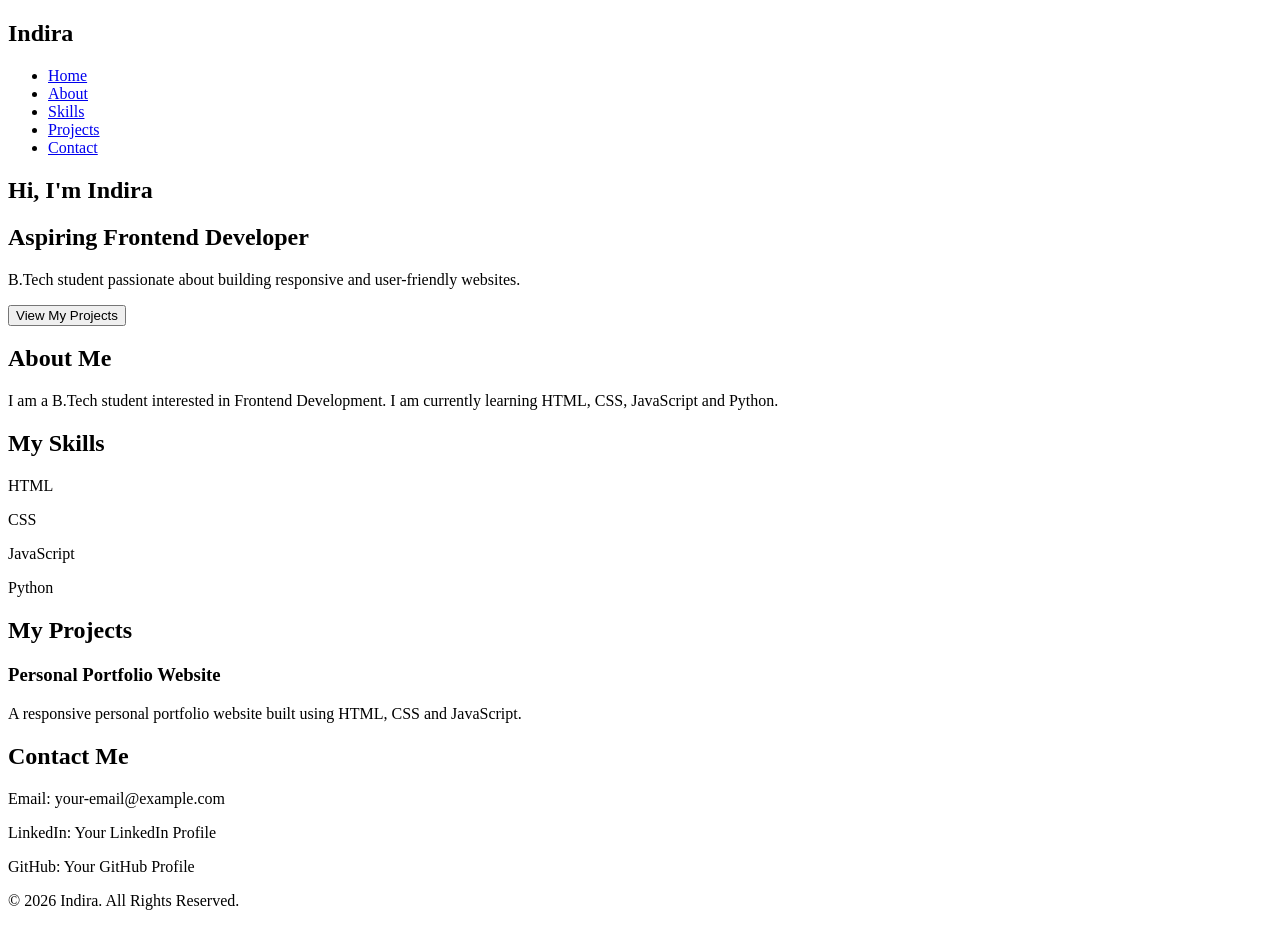
==== index.html @ 937cc615 "Rename .thml.html to index.html" ====
<!DOCTYPE html>
<html lang="en">
<head>
    <meta charset="UTF-8">
    <meta name="viewport" content="width=device-width, initial-scale=1.0">
    <title>Indira | Frontend Developer</title>
    <link rel="stylesheet" href="style.css">
</head>

<body>

    <header>
        <nav>
            <h2>Indira</h2>

            <ul>
                <li><a href="#home">Home</a></li>
                <li><a href="#about">About</a></li>
                <li><a href="#skills">Skills</a></li>
                <li><a href="#projects">Projects</a></li>
                <li><a href="#contact">Contact</a></li>
            </ul>
        </nav>
    </header>

    <section id="home">
        <h1>Hi, I'm Indira </h1>
        <h2>Aspiring Frontend Developer</h2>
        <p>
            B.Tech student passionate about building responsive
            and user-friendly websites.
        </p>

        <button>View My Projects</button>
    </section>

    <section id="about">
        <h2>About Me</h2>
        <p>
            I am a B.Tech student interested in Frontend Development.
            I am currently learning HTML, CSS, JavaScript and Python.
        </p>
    </section>

    <section id="skills">
        <h2>My Skills</h2>

        <div>
            <p>HTML</p>
            <p>CSS</p>
            <p>JavaScript</p>
            <p>Python</p>
        </div>
    </section>

    <section id="projects">
        <h2>My Projects</h2>

        <div>
            <h3>Personal Portfolio Website</h3>
            <p>
                A responsive personal portfolio website built using
                HTML, CSS and JavaScript.
            </p>
        </div>
    </section>

    <section id="contact">
        <h2>Contact Me</h2>

        <p>Email: your-email@example.com</p>
        <p>LinkedIn: Your LinkedIn Profile</p>
        <p>GitHub: Your GitHub Profile</p>
    </section>

    <footer>
        <p>© 2026 Indira. All Rights Reserved.</p>
    </footer>

    <script src="script.js"></script>

</body>
</html>
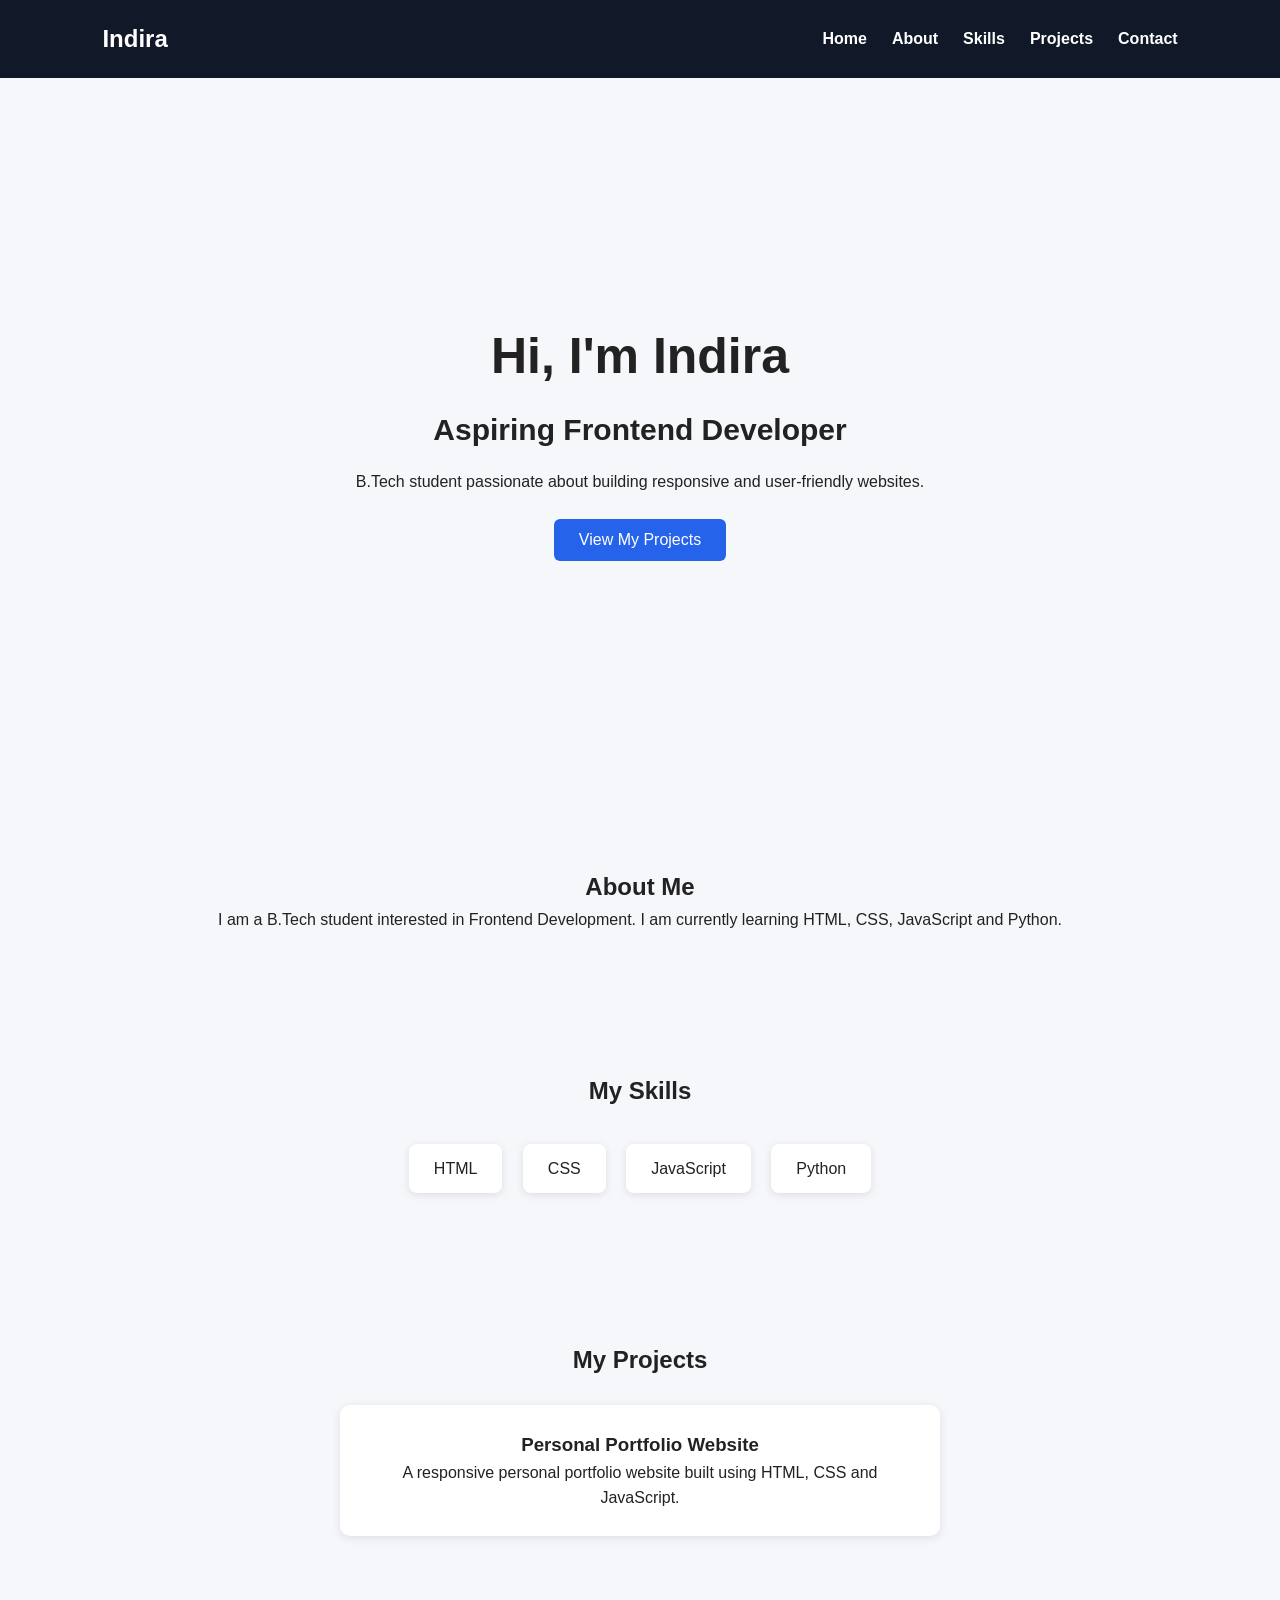
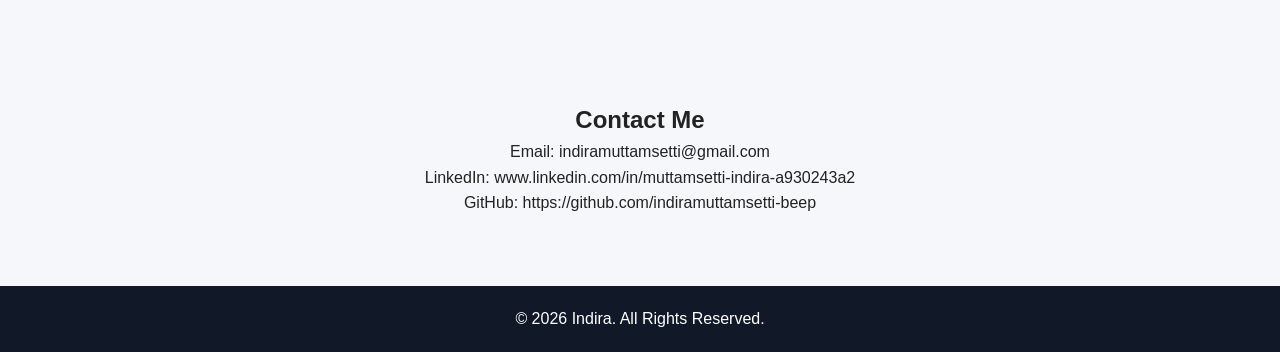
==== commit 187ef197: "Update index.html" ====
--- a/index.html
+++ b/index.html
@@ -68,9 +68,9 @@
     <section id="contact">
         <h2>Contact Me</h2>
 
-        <p>Email: your-email@example.com</p>
-        <p>LinkedIn: Your LinkedIn Profile</p>
-        <p>GitHub: Your GitHub Profile</p>
+        <p>Email: indiramuttamsetti@gmail.com</p>
+        <p>LinkedIn: www.linkedin.com/in/muttamsetti-indira-a930243a2</p>
+        <p>GitHub: https://github.com/indiramuttamsetti-beep</p>
     </section>
 
     <footer>
--- a/style.css
+++ b/style.css
@@ -0,0 +1,142 @@
+* {
+    margin: 0;
+    padding: 0;
+    box-sizing: border-box;
+}
+
+html {
+    scroll-behavior: smooth;
+}
+
+body {
+    font-family: Arial, sans-serif;
+    line-height: 1.6;
+    background-color: #f5f7fa;
+    color: #222;
+}
+
+/* Navbar */
+header {
+    background-color: #111827;
+    padding: 20px 8%;
+}
+
+nav {
+    display: flex;
+    justify-content: space-between;
+    align-items: center;
+}
+
+nav h2 {
+    color: white;
+}
+
+nav ul {
+    list-style: none;
+    display: flex;
+    gap: 25px;
+}
+
+nav a {
+    color: white;
+    text-decoration: none;
+    font-weight: bold;
+}
+
+nav a:hover {
+    text-decoration: underline;
+}
+
+/* Sections */
+section {
+    padding: 70px 8%;
+    text-align: center;
+}
+
+#home {
+    min-height: 80vh;
+    display: flex;
+    flex-direction: column;
+    justify-content: center;
+    align-items: center;
+}
+
+#home h1 {
+    font-size: 50px;
+    margin-bottom: 10px;
+}
+
+#home h2 {
+    font-size: 30px;
+    margin-bottom: 15px;
+}
+
+/* Button */
+button {
+    margin-top: 25px;
+    padding: 12px 25px;
+    border: none;
+    border-radius: 6px;
+    background-color: #2563eb;
+    color: white;
+    font-size: 16px;
+    cursor: pointer;
+}
+
+button:hover {
+    background-color: #1d4ed8;
+}
+
+/* Skills */
+#skills div {
+    margin-top: 25px;
+}
+
+#skills p {
+    display: inline-block;
+    background-color: white;
+    padding: 12px 25px;
+    margin: 8px;
+    border-radius: 8px;
+    box-shadow: 0 2px 8px rgba(0,0,0,0.1);
+}
+
+/* Project */
+#projects div {
+    background-color: white;
+    max-width: 600px;
+    margin: 25px auto;
+    padding: 25px;
+    border-radius: 10px;
+    box-shadow: 0 2px 10px rgba(0,0,0,0.1);
+}
+
+/* Footer */
+footer {
+    background-color: #111827;
+    color: white;
+    text-align: center;
+    padding: 20px;
+}
+
+/* Mobile */
+@media (max-width: 768px) {
+
+    nav {
+        flex-direction: column;
+        gap: 15px;
+    }
+
+    nav ul {
+        flex-wrap: wrap;
+        justify-content: center;
+    }
+
+    #home h1 {
+        font-size: 36px;
+    }
+
+    #home h2 {
+        font-size: 24px;
+    }
+}
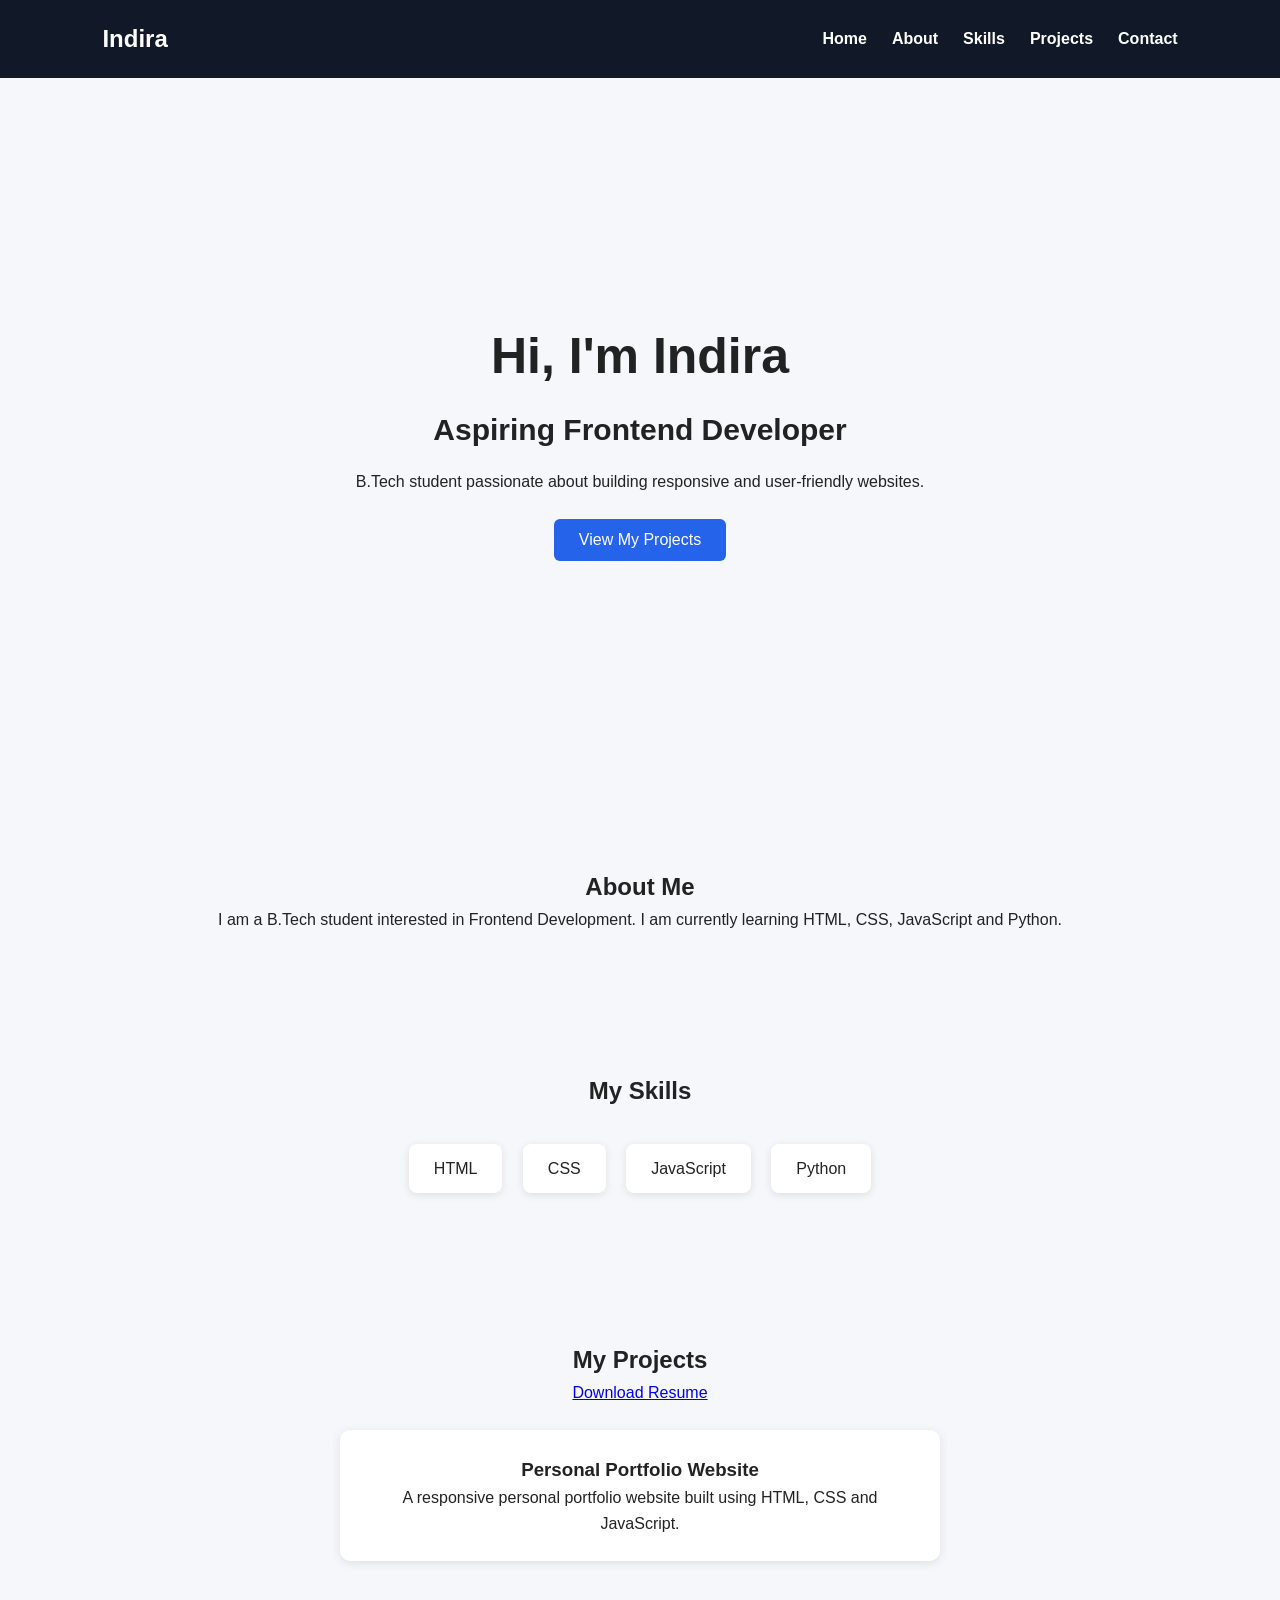
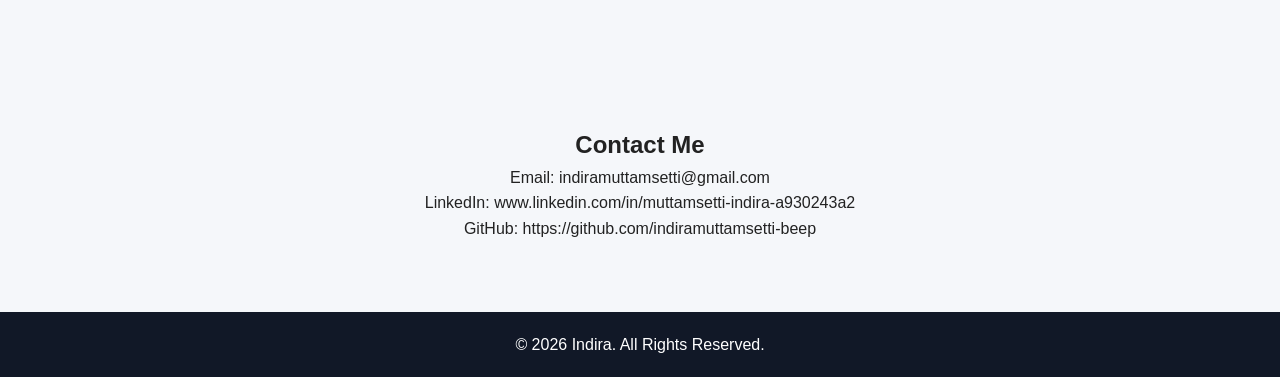
==== commit 260c91c1: "Update index.html" ====
--- a/index.html
+++ b/index.html
@@ -55,6 +55,9 @@
 
     <section id="projects">
         <h2>My Projects</h2>
+        <a href="resume.pdf" download class="resume-btn">
+    Download Resume
+        </a>
 
         <div>
             <h3>Personal Portfolio Website</h3>
